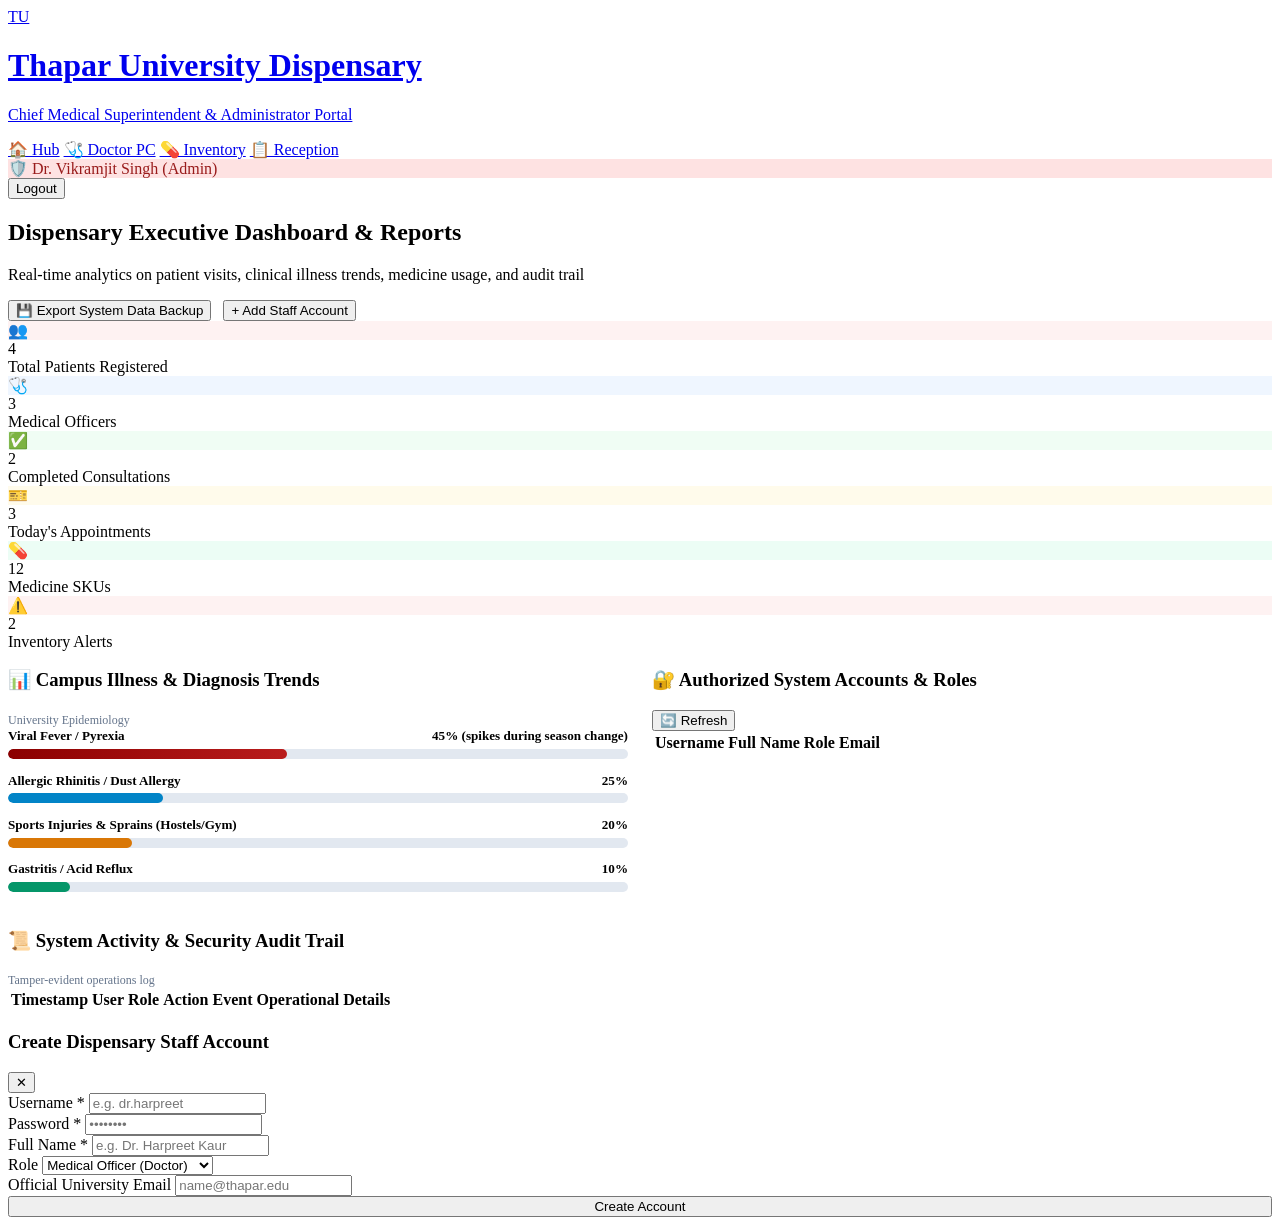
==== src/main/resources/web/admin.html @ 5f1da9ec "lab file" ====
<!DOCTYPE html>
<html lang="en">
<head>
  <meta charset="UTF-8">
  <meta name="viewport" content="width=device-width, initial-scale=1.0">
  <title>Admin Dashboard & Analytics - Thapar University Dispensary</title>
  <link rel="stylesheet" href="/css/style.css">
  <style>
    .trend-bar-wrapper {
      margin-bottom: 0.85rem;
    }
    .trend-bar-header {
      display: flex;
      justify-content: space-between;
      font-size: 0.82rem;
      font-weight: 700;
      margin-bottom: 0.3rem;
      color: var(--secondary);
    }
    .trend-bar-bg {
      background: #e2e8f0;
      height: 10px;
      border-radius: 999px;
      overflow: hidden;
    }
    .trend-bar-fill {
      height: 100%;
      background: linear-gradient(90deg, #8b0000 0%, #b91c1c 100%);
      border-radius: 999px;
      transition: width 0.5s ease;
    }
  </style>
</head>
<body>

  <!-- NAVBAR -->
  <header class="navbar">
    <a href="/index.html" class="brand-container">
      <div class="brand-logo">TU</div>
      <div class="brand-text">
        <h1>Thapar University Dispensary</h1>
        <p>Chief Medical Superintendent & Administrator Portal</p>
      </div>
    </a>
    <div class="nav-links">
      <a href="/index.html" class="nav-link">🏠 Hub</a>
      <a href="/doctor.html" class="nav-link">🩺 Doctor PC</a>
      <a href="/inventory.html" class="nav-link">💊 Inventory</a>
      <a href="/receptionist.html" class="nav-link">📋 Reception</a>
      <div class="user-badge" style="background:#fee2e2; color:#991b1b;">
        <span>🛡️</span>
        <span>Dr. Vikramjit Singh (Admin)</span>
      </div>
      <button class="btn btn-sm btn-secondary" onclick="logout()">Logout</button>
    </div>
  </header>

  <!-- MAIN CONTENT -->
  <main class="main-content">

    <div class="page-header">
      <div class="page-title">
        <h2>Dispensary Executive Dashboard & Reports</h2>
        <p>Real-time analytics on patient visits, clinical illness trends, medicine usage, and audit trail</p>
      </div>
      <div style="display:flex; gap:0.75rem;">
        <button class="btn btn-secondary" onclick="exportDataBackup()">💾 Export System Data Backup</button>
        <button class="btn btn-primary" onclick="openAddUserModal()">+ Add Staff Account</button>
      </div>
    </div>

    <!-- KPI STATS GRID -->
    <div class="stats-grid">
      <div class="stat-card">
        <div class="stat-icon" style="background:#fef2f2; color:#8b0000;">👥</div>
        <div class="stat-info">
          <div class="stat-value" id="adm-patients">4</div>
          <div class="stat-label">Total Patients Registered</div>
        </div>
      </div>
      <div class="stat-card">
        <div class="stat-icon" style="background:#eff6ff; color:#1d4ed8;">🩺</div>
        <div class="stat-info">
          <div class="stat-value" id="adm-doctors">3</div>
          <div class="stat-label">Medical Officers</div>
        </div>
      </div>
      <div class="stat-card">
        <div class="stat-icon" style="background:#f0fdf4; color:#166534;">✅</div>
        <div class="stat-info">
          <div class="stat-value" id="adm-completed">2</div>
          <div class="stat-label">Completed Consultations</div>
        </div>
      </div>
      <div class="stat-card">
        <div class="stat-icon" style="background:#fffbeb; color:#b45309;">🎫</div>
        <div class="stat-info">
          <div class="stat-value" id="adm-pending-apts">3</div>
          <div class="stat-label">Today's Appointments</div>
        </div>
      </div>
      <div class="stat-card">
        <div class="stat-icon" style="background:#ecfdf5; color:#047857;">💊</div>
        <div class="stat-info">
          <div class="stat-value" id="adm-meds">12</div>
          <div class="stat-label">Medicine SKUs</div>
        </div>
      </div>
      <div class="stat-card">
        <div class="stat-icon" style="background:#fef2f2; color:#b91c1c;">⚠️</div>
        <div class="stat-info">
          <div class="stat-value" id="adm-alerts">2</div>
          <div class="stat-label">Inventory Alerts</div>
        </div>
      </div>
    </div>

    <!-- ANALYTICS ROW -->
    <div style="display:grid; grid-template-columns: 1fr 1fr; gap:1.5rem; margin-bottom:1.5rem;">

      <!-- COMMON ILLNESS & DIAGNOSIS TRENDS -->
      <div class="card">
        <div class="card-header">
          <h3><span>📊</span> Campus Illness & Diagnosis Trends</h3>
          <span style="font-size:0.75rem; color:#64748b;">University Epidemiology</span>
        </div>
        <div class="card-body" id="disease-trends-container">
          <!-- Rendered dynamically -->
          <div class="trend-bar-wrapper">
            <div class="trend-bar-header">
              <span>Viral Fever / Pyrexia</span>
              <span>45% (spikes during season change)</span>
            </div>
            <div class="trend-bar-bg"><div class="trend-bar-fill" style="width: 45%;"></div></div>
          </div>
          <div class="trend-bar-wrapper">
            <div class="trend-bar-header">
              <span>Allergic Rhinitis / Dust Allergy</span>
              <span>25%</span>
            </div>
            <div class="trend-bar-bg"><div class="trend-bar-fill" style="width: 25%; background:#0284c7;"></div></div>
          </div>
          <div class="trend-bar-wrapper">
            <div class="trend-bar-header">
              <span>Sports Injuries & Sprains (Hostels/Gym)</span>
              <span>20%</span>
            </div>
            <div class="trend-bar-bg"><div class="trend-bar-fill" style="width: 20%; background:#d97706;"></div></div>
          </div>
          <div class="trend-bar-wrapper">
            <div class="trend-bar-header">
              <span>Gastritis / Acid Reflux</span>
              <span>10%</span>
            </div>
            <div class="trend-bar-bg"><div class="trend-bar-fill" style="width: 10%; background:#059669;"></div></div>
          </div>
        </div>
      </div>

      <!-- DISPENSARY STAFF ACCOUNTS -->
      <div class="card">
        <div class="card-header">
          <h3><span>🔐</span> Authorized System Accounts & Roles</h3>
          <button class="btn btn-sm btn-secondary" onclick="loadUsers()">🔄 Refresh</button>
        </div>
        <div class="table-responsive">
          <table class="table">
            <thead>
              <tr>
                <th>Username</th>
                <th>Full Name</th>
                <th>Role</th>
                <th>Email</th>
              </tr>
            </thead>
            <tbody id="user-accounts-body">
              <!-- Loaded dynamically -->
            </tbody>
          </table>
        </div>
      </div>

    </div>

    <!-- AUDIT TRAIL LOG -->
    <div class="card">
      <div class="card-header">
        <h3><span>📜</span> System Activity & Security Audit Trail</h3>
        <span style="font-size:0.75rem; color:#64748b;">Tamper-evident operations log</span>
      </div>
      <div class="table-responsive">
        <table class="table">
          <thead>
            <tr>
              <th>Timestamp</th>
              <th>User</th>
              <th>Role</th>
              <th>Action Event</th>
              <th>Operational Details</th>
            </tr>
          </thead>
          <tbody id="audit-log-body">
            <!-- Loaded dynamically -->
          </tbody>
        </table>
      </div>
    </div>

  </main>

  <!-- ADD USER MODAL -->
  <div id="add-user-modal" class="modal-backdrop">
    <div class="modal">
      <div class="modal-header">
        <h3>Create Dispensary Staff Account</h3>
        <button class="btn btn-sm btn-secondary" onclick="closeAddUserModal()">✕</button>
      </div>
      <div class="modal-body">
        <form id="add-user-form" onsubmit="handleAddUserSubmit(event)">
          <div class="form-row">
            <div class="form-group">
              <label class="form-label">Username *</label>
              <input type="text" id="new-user-username" class="form-control" placeholder="e.g. dr.harpreet" required>
            </div>
            <div class="form-group">
              <label class="form-label">Password *</label>
              <input type="password" id="new-user-pass" class="form-control" placeholder="••••••••" required>
            </div>
          </div>
          <div class="form-group">
            <label class="form-label">Full Name *</label>
            <input type="text" id="new-user-fullname" class="form-control" placeholder="e.g. Dr. Harpreet Kaur" required>
          </div>
          <div class="form-row">
            <div class="form-group">
              <label class="form-label">Role</label>
              <select id="new-user-role" class="form-control">
                <option value="DOCTOR">Medical Officer (Doctor)</option>
                <option value="PHARMACIST">Dispensary Pharmacist</option>
                <option value="RECEPTIONIST">Receptionist</option>
                <option value="ADMIN">Dispensary Administrator</option>
              </select>
            </div>
            <div class="form-group">
              <label class="form-label">Official University Email</label>
              <input type="email" id="new-user-email" class="form-control" placeholder="name@thapar.edu">
            </div>
          </div>
          <button type="submit" class="btn btn-primary" style="width:100%;">Create Account</button>
        </form>
      </div>
    </div>
  </div>

  <script src="/js/app.js"></script>
  <script>
    async function initAdmin() {
      await loadDashboardStats();
      await loadUsers();
    }

    async function loadDashboardStats() {
      try {
        const stats = await apiCall('/api/dashboard/statistics');
        document.getElementById('adm-patients').innerText = stats.totalPatients || 4;
        document.getElementById('adm-doctors').innerText = stats.totalDoctors || 3;
        document.getElementById('adm-completed').innerText = stats.completedConsultations || 2;
        document.getElementById('adm-pending-apts').innerText = stats.todayAppointments || 3;
        document.getElementById('adm-meds').innerText = stats.totalMedicines || 12;
        document.getElementById('adm-alerts').innerText = (stats.lowStockCount || 0) + (stats.expiringSoonCount || 0);

        // Render audit logs
        const logs = stats.recentActivities || [];
        const tbody = document.getElementById('audit-log-body');
        if (logs.length === 0) {
          tbody.innerHTML = '<tr><td colspan="5" style="text-align:center; color:#64748b;">No recent activities logged.</td></tr>';
        } else {
          tbody.innerHTML = logs.map(l => `
            <tr>
              <td style="font-size:0.8rem; color:#64748b;">${l.timestamp}</td>
              <td><strong>${l.user}</strong></td>
              <td><span class="badge">${l.role}</span></td>
              <td><code>${l.action}</code></td>
              <td style="font-size:0.85rem;">${l.details}</td>
            </tr>
          `).join('');
        }
      } catch (e) {
        console.error(e);
      }
    }

    async function loadUsers() {
      try {
        const users = await apiCall('/api/admin/users');
        const tbody = document.getElementById('user-accounts-body');
        tbody.innerHTML = users.map(u => `
          <tr>
            <td><code>${u.username}</code></td>
            <td><strong>${u.fullName}</strong></td>
            <td><span class="badge ${u.role === 'ADMIN' ? 'badge-urgent' : u.role === 'DOCTOR' ? 'badge-consultation' : 'badge-waiting'}">${u.role}</span></td>
            <td style="font-size:0.8rem; color:#64748b;">${u.email || '-'}</td>
          </tr>
        `).join('');
      } catch (e) {
        console.error(e);
      }
    }

    function openAddUserModal() {
      document.getElementById('add-user-modal').classList.add('active');
    }
    function closeAddUserModal() {
      document.getElementById('add-user-modal').classList.remove('active');
    }

    async function handleAddUserSubmit(e) {
      e.preventDefault();
      const payload = {
        username: document.getElementById('new-user-username').value.trim(),
        password: document.getElementById('new-user-pass').value.trim(),
        fullName: document.getElementById('new-user-fullname').value.trim(),
        role: document.getElementById('new-user-role').value,
        email: document.getElementById('new-user-email').value.trim()
      };

      try {
        await apiCall('/api/admin/users', 'POST', payload);
        showToast('Staff account ' + payload.username + ' created successfully!', 'success');
        closeAddUserModal();
        await loadUsers();
        await loadDashboardStats();
      } catch (err) {
        showToast(err.message, 'error');
      }
    }

    async function exportDataBackup() {
      try {
        const stats = await apiCall('/api/dashboard/statistics');
        const patients = await apiCall('/api/patients');
        const medicines = await apiCall('/api/medicines');
        const appointments = await apiCall('/api/appointments');
        const prescriptions = await apiCall('/api/prescriptions');

        const backup = {
          exportDate: new Date().toISOString(),
          university: "Thapar Institute of Engineering and Technology",
          system: "Thapar University Dispensary Management System",
          patients,
          medicines,
          appointments,
          prescriptions,
          stats
        };

        const blob = new Blob([JSON.stringify(backup, null, 2)], { type: 'application/json' });
        const url = URL.createObjectURL(blob);
        const a = document.createElement('a');
        a.href = url;
        a.download = `thapar_dispensary_backup_${new Date().toISOString().substring(0, 10)}.json`;
        a.click();
        URL.revokeObjectURL(url);
        showToast('Dispensary database backup exported!', 'success');
      } catch (err) {
        showToast(err.message, 'error');
      }
    }

    initAdmin();
  </script>
</body>
</html>
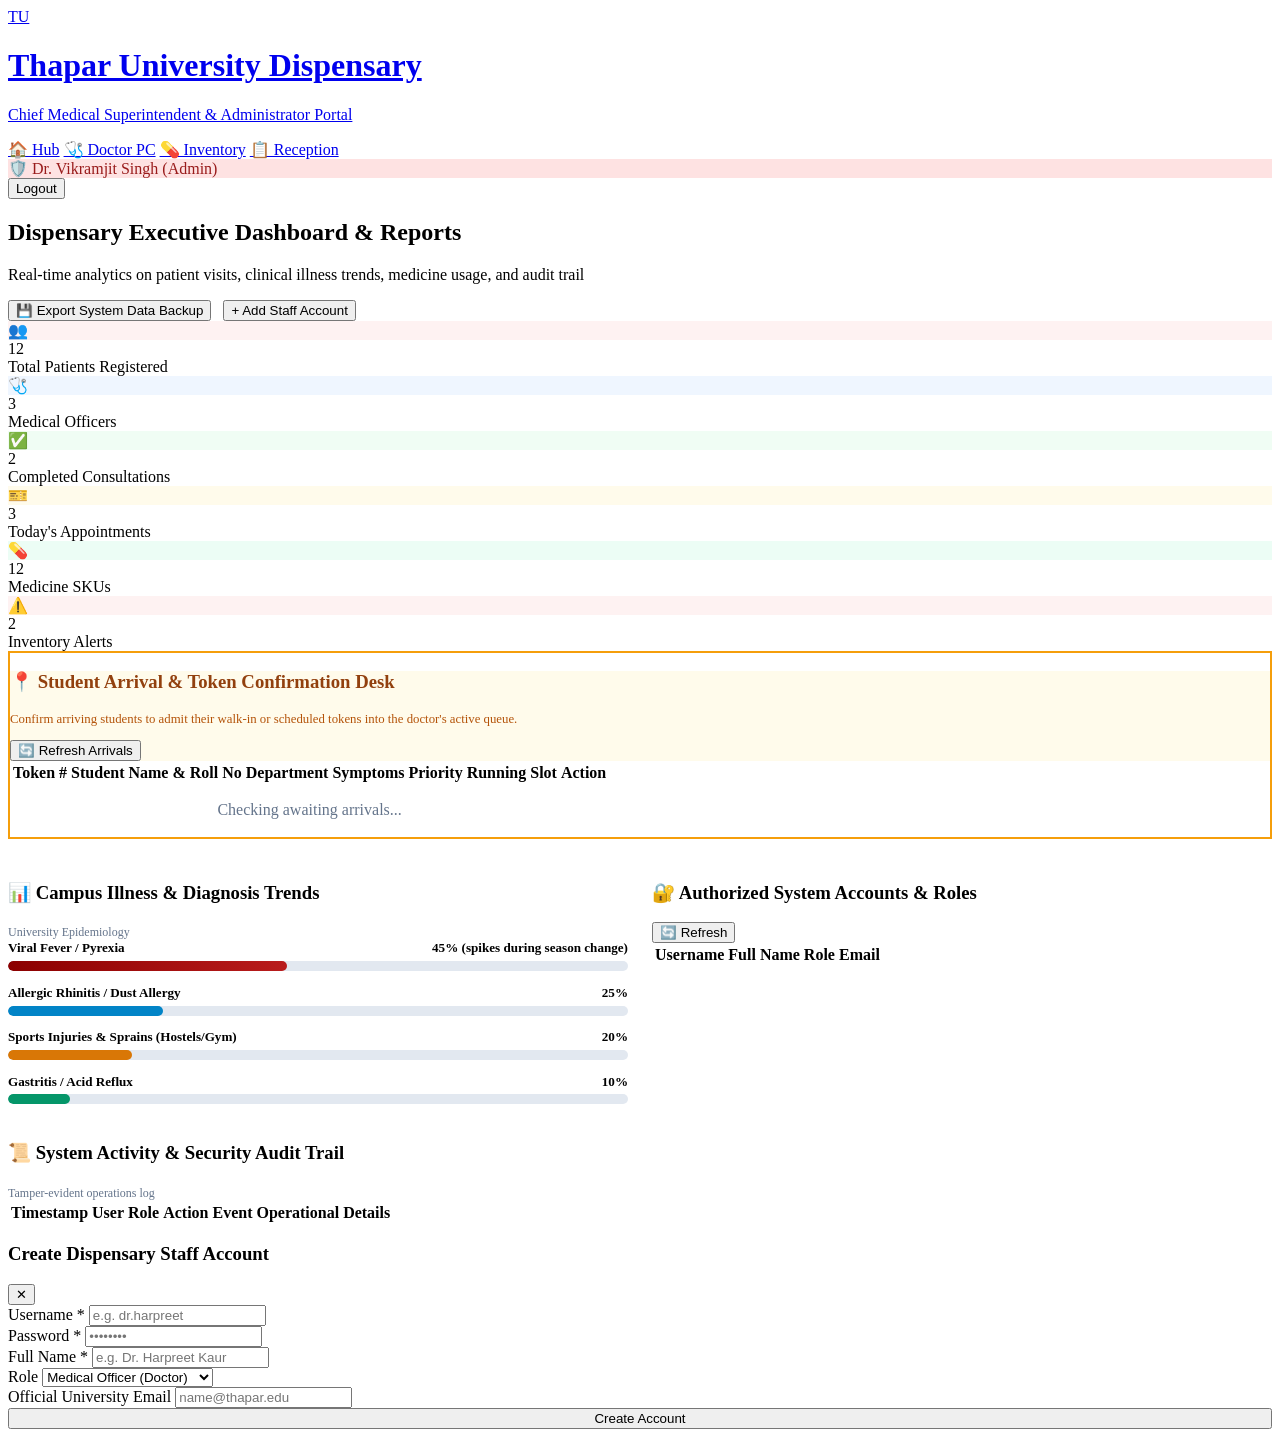
==== commit f42ab983: "changed" ====
--- a/src/main/resources/web/admin.html
+++ b/src/main/resources/web/admin.html
@@ -74,7 +74,7 @@
       <div class="stat-card">
         <div class="stat-icon" style="background:#fef2f2; color:#8b0000;">👥</div>
         <div class="stat-info">
-          <div class="stat-value" id="adm-patients">4</div>
+          <div class="stat-value" id="adm-patients">12</div>
           <div class="stat-label">Total Patients Registered</div>
         </div>
       </div>
@@ -112,6 +112,37 @@
           <div class="stat-value" id="adm-alerts">2</div>
           <div class="stat-label">Inventory Alerts</div>
         </div>
+      </div>
+    </div>
+
+    <!-- STUDENT ARRIVAL & TOKEN CONFIRMATION DESK -->
+    <div class="card" style="border: 2px solid #f59e0b; margin-bottom: 1.5rem;">
+      <div class="card-header" style="background: #fffbeb;">
+        <div>
+          <h3 style="color: #92400e;"><span>📍</span> Student Arrival & Token Confirmation Desk</h3>
+          <p style="font-size: 0.8rem; color: #b45309; margin-top: 0.15rem;">
+            Confirm arriving students to admit their walk-in or scheduled tokens into the doctor's active queue.
+          </p>
+        </div>
+        <button class="btn btn-sm btn-secondary" onclick="loadAdminArrivals()">🔄 Refresh Arrivals</button>
+      </div>
+      <div class="table-responsive">
+        <table class="table">
+          <thead>
+            <tr>
+              <th>Token #</th>
+              <th>Student Name & Roll No</th>
+              <th>Department</th>
+              <th>Symptoms</th>
+              <th>Priority</th>
+              <th>Running Slot</th>
+              <th>Action</th>
+            </tr>
+          </thead>
+          <tbody id="admin-awaiting-arrival-body">
+            <tr><td colspan="7" style="text-align:center; padding:1rem; color:#64748b;">Checking awaiting arrivals...</td></tr>
+          </tbody>
+        </table>
       </div>
     </div>
 
@@ -256,7 +287,55 @@
   <script>
     async function initAdmin() {
       await loadDashboardStats();
+      await loadAdminArrivals();
       await loadUsers();
+      setInterval(loadAdminArrivals, 4000);
+      setInterval(loadDashboardStats, 6000);
+    }
+
+    async function loadAdminArrivals() {
+      try {
+        const q = await apiCall('/api/tokens/queue');
+        const awaiting = q.awaitingArrival || [];
+        const tbody = document.getElementById('admin-awaiting-arrival-body');
+
+        if (awaiting.length === 0) {
+          tbody.innerHTML = '<tr><td colspan="7" style="text-align:center; padding:1.25rem; color:#059669;">✅ No students currently awaiting arrival check-in. All arrived students admitted.</td></tr>';
+          return;
+        }
+
+        tbody.innerHTML = awaiting.map(t => `
+          <tr>
+            <td><strong style="color:#8b0000; font-size:1rem;">#${t.tokenNumber}</strong></td>
+            <td><strong>${t.studentName}</strong><br><span style="font-size:0.75rem; color:#64748b;">Roll: ${t.studentRollNo}</span></td>
+            <td>${t.department}</td>
+            <td style="font-size:0.8rem; color:#334155;">${t.symptoms}</td>
+            <td>${getStatusBadge(t.priority)}</td>
+            <td><code style="background:#f1f5f9; padding:0.2rem 0.4rem; border-radius:4px;">${t.runningSlot || 'Running Slot'}</code></td>
+            <td>
+              <button class="btn btn-sm btn-success" style="font-weight:700;" onclick="confirmAdminArrival('${t.id}', '${t.tokenNumber}', '${t.studentName}')">
+                ✅ Confirm Arrival & Admit
+              </button>
+            </td>
+          </tr>
+        `).join('');
+      } catch (e) {
+        console.error(e);
+      }
+    }
+
+    async function confirmAdminArrival(tokenId, tokenNum, studentName) {
+      try {
+        const resp = await apiCall('/api/tokens/confirm-arrival', 'POST', {
+          tokenId: tokenId,
+          confirmedBy: 'Dr. Vikramjit Singh (Admin)'
+        });
+        showToast(resp.message || `Confirmed arrival for Token #${tokenNum} (${studentName})!`, 'success');
+        await loadAdminArrivals();
+        await loadDashboardStats();
+      } catch (err) {
+        showToast(err.message, 'error');
+      }
     }
 
     async function loadDashboardStats() {
